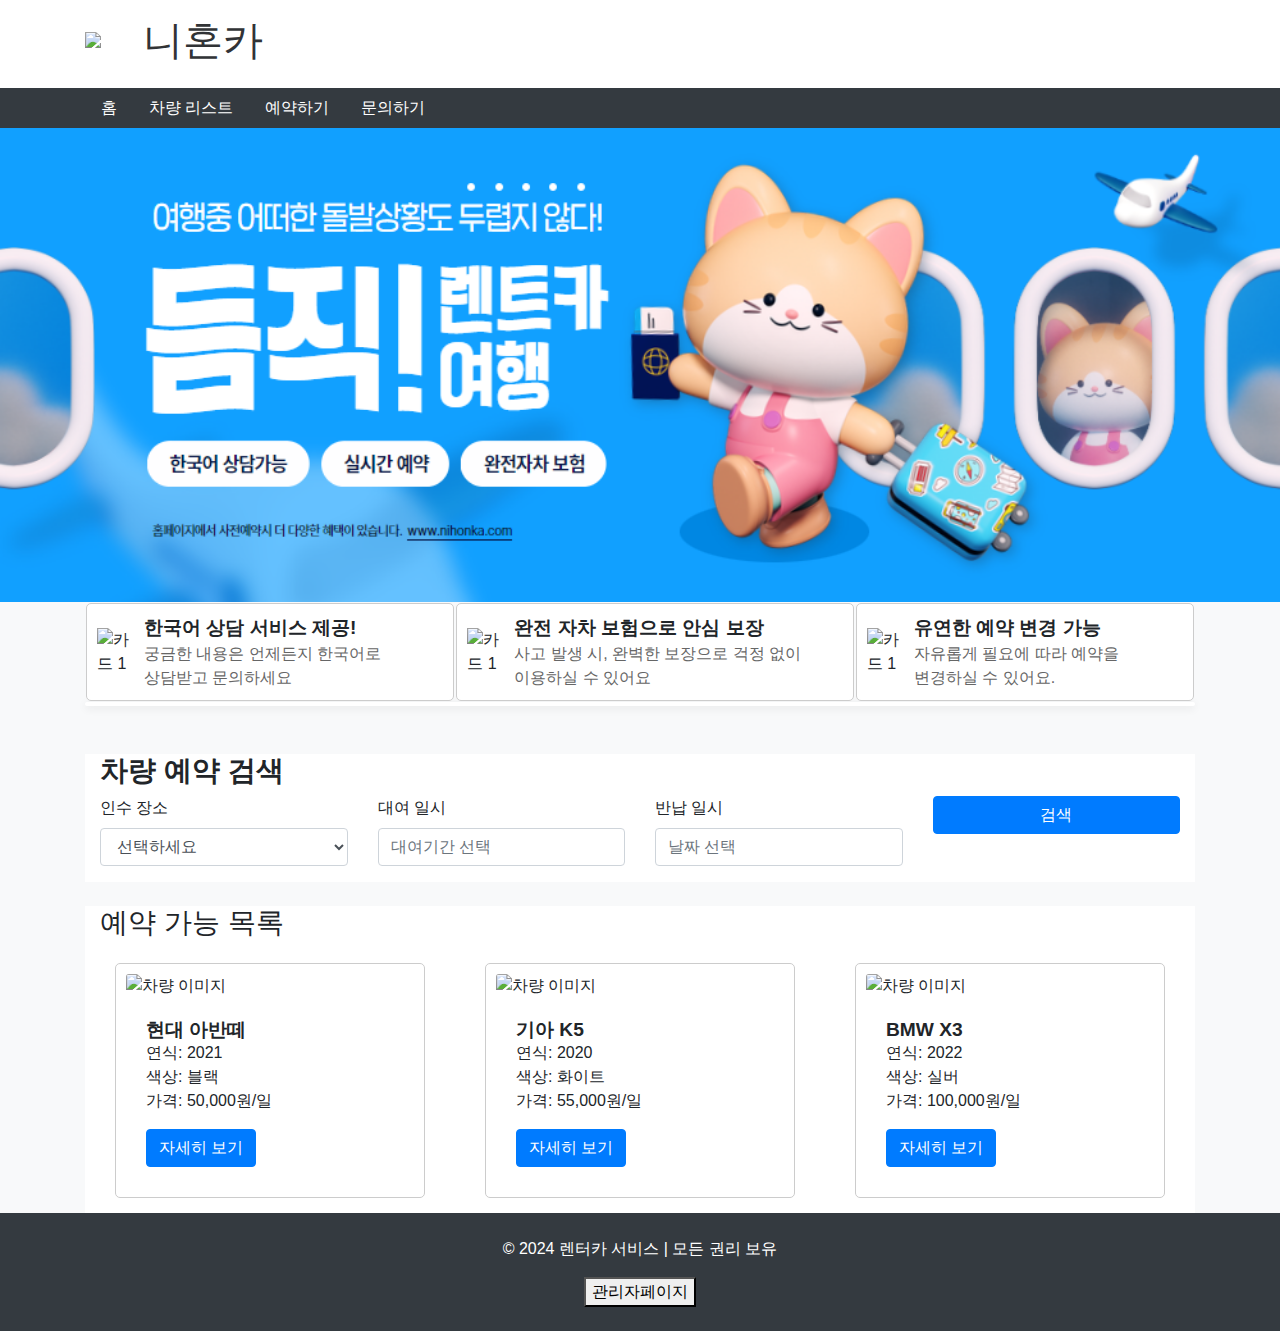
==== index.html @ 3bae7066 "Initial commit" ====
<!DOCTYPE html>
<html lang="ko">

<head>
    <meta charset="UTF-8">
    <meta name="viewport" content="width=device-width, initial-scale=1.0">
    <title>니혼카</title>
    <link rel="stylesheet" href="https://stackpath.bootstrapcdn.com/bootstrap/4.5.2/css/bootstrap.min.css">
    <link rel="stylesheet" href="style/styles.css">

    <link rel="stylesheet" href="https://cdnjs.cloudflare.com/ajax/libs/font-awesome/6.6.0/css/all.min.css"
        integrity="sha512-Kc323vGBEqzTmouAECnVceyQqyqdsSiqLQISBL29aUW4U/M7pSPA/gEUZQqv1cwx4OnYxTxve5UMg5GT6L4JJg=="
        crossorigin="anonymous" referrerpolicy="no-referrer" />

    <script type="text/javascript" src="https://cdn.jsdelivr.net/jquery/latest/jquery.min.js"></script>
    <script type="text/javascript" src="https://cdn.jsdelivr.net/momentjs/latest/moment.min.js"></script>
    <script type="text/javascript" src="https://cdn.jsdelivr.net/npm/daterangepicker/daterangepicker.min.js"></script>
    <link rel="stylesheet" type="text/css" href="https://cdn.jsdelivr.net/npm/daterangepicker/daterangepicker.css" />

</head>

<body>
    
    <header class="bg-white text-white" style="background-color: #ffffff;">
        <div class="container d-flex justify-content-between align-items-center py-3">
            <div class="d-flex align-items-center">
                <img src="logo.png" alt="로고" class="logo">
                <h1 class="ml-2 logoTitle">니혼카</h1>
            </div>
        </div>
    </header>

    <!-- 상단 메뉴 -->
    <nav class="bg-dark">
        <div class="container">
            <ul class="nav">
                <li class="nav-item">
                    <a class="nav-link text-white" href="#">홈</a>
                </li>
                <li class="nav-item">
                    <a class="nav-link text-white" href="#">차량 리스트</a>
                </li>
                <li class="nav-item">
                    <a class="nav-link text-white" href="#">예약하기</a>
                </li>
                <li class="nav-item">
                    <a class="nav-link text-white" href="#">문의하기</a>
                </li>
            </ul>
        </div>
    </nav>
    <!-- <div class="bannerContainer">
        <img src="img/banner.png" alt="배너 이미지" class="img-fluid banner">
    </div> -->

    <!-- 배너 이미지와 블러 오버레이 추가 -->
    <div class="banner-wrapper" id="bannerContainer">
        <div class="blur-background"></div>
        <img src="img/banner.png" alt="배너 이미지" class="banner-image">
    </div>

    <div class="container">
        <!-- 카드 넣는곳 https://img.icons8.com/?size=100&id=46756&format=png&color=000000-->
        <div class="card-container" id="cardContainer">
            <div class="card benefit-card">
                <ul class="benefit-card-ul">
                    <li class="benefit-card-li benefit-card-li-img">
                        <img src="https://img.icons8.com/?size=100&id=FdU0YUFRZ5G0&format=png&color=000000" alt="카드 1"
                            class="card-image">
                    </li>
                    <li class="benefit-card-li benefit-card-li-sub">
                        <p class="card-title">한국어 상담 서비스 제공!</p>
                        <p class="card-description">궁금한 내용은 언제든지 한국어로 상담받고 문의하세요</p>
                    </li>
                </ul>
            </div>
            <div class="card benefit-card">
                <ul class="benefit-card-ul">
                    <li class="benefit-card-li benefit-card-li-img">
                        <img src="https://img.icons8.com/?size=100&id=46756&format=png&color=000000" alt="카드 1"
                            class="card-image">
                    </li>
                    <li class="benefit-card-li benefit-card-li-sub">
                        <p class="card-title">완전 자차 보험으로 안심 보장</p>
                        <p class="card-description">사고 발생 시, 완벽한 보장으로 걱정 없이 이용하실 수 있어요</p>
                    </li>
                </ul>
            </div>
            <div class="card benefit-card">
                <ul class="benefit-card-ul">
                    <li class="benefit-card-li benefit-card-li-img">
                        <img src="https://img.icons8.com/?size=100&id=Ib6dAoXkBweM&format=png&color=000000" alt="카드 1"
                            class="card-image">
                    </li>
                    <li class="benefit-card-li benefit-card-li-sub">
                        <p class="card-title">유연한 예약 변경 가능</p>
                        <p class="card-description">자유롭게 필요에 따라 예약을 변경하실 수 있어요.</p>
                    </li>
                </ul>
            </div>
        </div>
        <div id="cardControl">
            <p class="text-center h2-i"><i class="fa-solid fa-chevron-up i-icon"></i></p>
        </div>

        <!-- 예약하기 위한 검색 정보 받는 곳 -->
        <div class="container mt-5">
            <h3 class="tilteBold">차량 예약 검색</h3>
            <div class="row">
                <div class="col-md-3 col-12">
                    <div class="form-group">
                        <label for="pickupLocation">인수 장소</label>
                        <select class="form-control" id="pickupLocation">
                            <option>선택하세요</option>
                            <option>부산</option>
                            <option>서울</option>
                            <option>제주도</option>
                        </select>
                    </div>
                </div>
                <div class="col-md-3 col-12">
                    <div class="form-group">
                        <label for="pickupDate">대여 일시</label>
                        <div class="date-time-group">
                            <input type="text" class="form-control datepicker" id="pickupDate" placeholder="대여기간 선택">
                        </div>
                    </div>
                </div>
                <div class="col-md-3 col-12">
                    <div class="form-group">
                        <label for="returnDate">반납 일시</label>
                        <div class="date-time-group">
                            <input type="text" class="form-control datepicker" onclick="$('#pickupDate').click();" id="returnDate" placeholder="날짜 선택">
                        </div>
                    </div>
                </div>
                <div class="col-md-3 col-12">
                    <div class="form-group">
                        <button class="btn btn-primary btn-block" id="btnSearch">
                            검색 <i class="fas fa-search"></i>
                        </button>
                    </div>
                </div>
            </div>
        </div>

        <script>
            function pageMove(id){
                const pickupDate = document.getElementById("pickupDate").value;
                const returnDate = document.getElementById("returnDate").value;
            
                // 세션 스토리지에 저장
                sessionStorage.setItem("id", id);
                sessionStorage.setItem("pickupDate", pickupDate);
                sessionStorage.setItem("returnDate", returnDate);
            
                // 페이지 이동
                window.location.href = "/reservationInfo.html";
            }
        </script>

        <div class="container mt-4">
            <h3>예약 가능 목록</h3>
            <div class="row" id="carList">
                <div class="col-md-4">
                    <div class="card">
                        <img src="car1.jpg" class="card-img-top" alt="차량 이미지">
                        <div class="card-body">
                            <h5 class="card-title">현대 아반떼</h5>
                            <p class="card-text">연식: 2021<br>색상: 블랙<br>가격: 50,000원/일</p>
                            <a href="#" class="btn btn-primary">자세히 보기</a>
                        </div>
                    </div>
                </div>

                <div class="col-md-4">
                    <div class="card">
                        <img src="car2.jpg" class="card-img-top" alt="차량 이미지">
                        <div class="card-body">
                            <h5 class="card-title">기아 K5</h5>
                            <p class="card-text">연식: 2020<br>색상: 화이트<br>가격: 55,000원/일</p>
                            <a href="#" class="btn btn-primary">자세히 보기</a>
                        </div>
                    </div>
                </div>

                <div class="col-md-4">
                    <div class="card">
                        <img src="car3.jpg" class="card-img-top" alt="차량 이미지">
                        <div class="card-body">
                            <h5 class="card-title">BMW X3</h5>
                            <p class="card-text">연식: 2022<br>색상: 실버<br>가격: 100,000원/일</p>
                            <a href="#" class="btn btn-primary">자세히 보기</a>
                        </div>
                    </div>
                </div>
            </div>
            <div style="text-align:center;">
                <button class="btn btn-primary" id="btnMoreList" style="display:none;">더보기+</button>                
            </div>
        </div>
    </div>
    <!-- footer 시작 -->
    <footer class="bg-dark text-white text-center py-4">
        <p>&copy; 2024 렌터카 서비스 | 모든 권리 보유</p>
        <button onclick="gotoManage();">관리자페이지</button>
    </footer>

    <script>
        function gotoManage(){
            const password = prompt("비밀번호를 입력하세요");
            if(password == 'nihonka'){
                window.location.href = "/manageCar.html";
            }
        }        
    </script>
<!-- footer 끝 -->

    <script type="module" src="js/firebase.js"></script>
    <script type="module" src="js/source.js"></script>
    
</body>

</html>
---- style/styles.css ----
@font-face {
    font-family: 'aritadm';
    src: url('../fonts/AritaDotumMedium.eot');
    src: local('※'), url('../fonts/AritaDotumMedium.eot?#iefix') format('embedded-opentype'),
         url('../fonts/AritaDotumMedium.woff') format('woff'),
         url('../fonts/AritaDotumKR-Medium.ttf') format('truetype');
    font-weight: normal;
    font-style: normal;
}
body {
    font-family: 'aritadm', sans-serif !important;
    background-color: #f8f9fa;
}
p{
    word-break: keep-all;
}
.tilteBold{
    font-weight: bold;
}
.card {
    margin: 15px;
}
.logo {
    width: 50px; /* 로고 크기 조정 */
}

.logoTitle{
    color : #313336
}

/* .banner-wrapper{
    width: 100%;
    height: 300px;
    background-color: #11A0FF;
}
.banner-image{
    width: 100%;
    height: 300px;
    object-fit: contain;
}  */

.banner-wrapper {
    position: relative;
    width: 100%;
    height: auto; /* 고정된 높이 */
    overflow: hidden;
}

.blur-background {
    position: absolute;
    top: 0;
    left: 0;
    width: 100%;
    height: 100%;
    background-image: url("../img/banner.png");
    background-size: cover;
    background-position: center;
    filter: blur(8px); /* 배경 블러 효과 적용 */
    z-index: 0; /* 뒤에 배치 */
}

.banner-image {
    position: relative;
    width: 100%;
    height: 100%;
    object-fit: contain; /* 원본 이미지 비율 유지 */
    z-index: 1; /* 블러 배경보다 위에 배치 */
}
.benefit-card-ul{
    display: flex;
    list-style-type: none;
    list-style: none;
    padding: 0;
    margin-bottom: 0;
}
.benefit-card-li{
    float: left;
    align-content: center;
}
.card-container {
    display: flex; /* 플렉스박스를 사용하여 카드들을 가로로 나열 */
    justify-content: space-between; /* 카드 사이에 고르게 공간 분배 */
    margin: 0; /* 상하 여백 추가 */
}

.card {
    display: flex; /* Flexbox를 사용하여 자식 요소를 가로로 배치 */
    border: 1px solid #ccc; /* 카드 테두리 */
    padding: 10px; /* 카드 내부 여백 */
    border-radius: 5px; /* 카드 모서리 둥글게 */
}
.benefit-card{
    margin: 1px !important;
}
.card-image-container {
    margin-right: 10px; /* 이미지와 카드 내용 사이의 간격 */
}

.card-image {
    width: 75px; /* 이미지 너비 */
    height: auto; /* 비율 유지 */
}

.card-title {
    font-size: 1.2em; /* 제목 크기 */
    font-weight: bold; /* 제목 두껍게 */
    margin: 0;
}

.card-description {
    font-size: 1em; /* 설명 크기 */
    color: #666; /* 설명 색상 */
    margin: 0;
}
#cardControl{
    width: 100%;
    height: auto;
    text-align: center;
}
.i-icon {
    font-size: 24px; /* 아이콘 크기 */
    color: #333; /* 아이콘 색상 */
}
.h2-i{
    background-color: #ffffff; /* 배경색 흰색 */
    border-radius: 8px; /* 모서리 둥글게 설정 */
    padding: 2px; /* 내부 여백 추가 */
    box-shadow: 0 2px 8px rgba(0, 0, 0, 0.1); /* 그림자 효과 */
    margin: 0; /* 상하 여백 추가 */
}

/* 검색부분 */
.form-group {
    margin-bottom: 1rem; /* 각 요소 간의 간격 조정 */
}
.date-time-group {
    display: flex; /* 날짜와 시간 입력란을 가로로 배치 */
    justify-content: space-between; /* 요소 간격 조정 */
}
.date-time-group .form-control {
    flex: 1; /* 각 입력란의 너비를 균등하게 조정 */
    margin-right: 0.5rem; /* 입력란 간의 간격 조정 */
}
.date-time-group .form-control:last-child {
    margin-right: 0; /* 마지막 요소의 오른쪽 여백 제거 */
}

.mt-5 {
    background-color:#ffffff ;
}

.mt-4{
    background-color:#ffffff ;
}
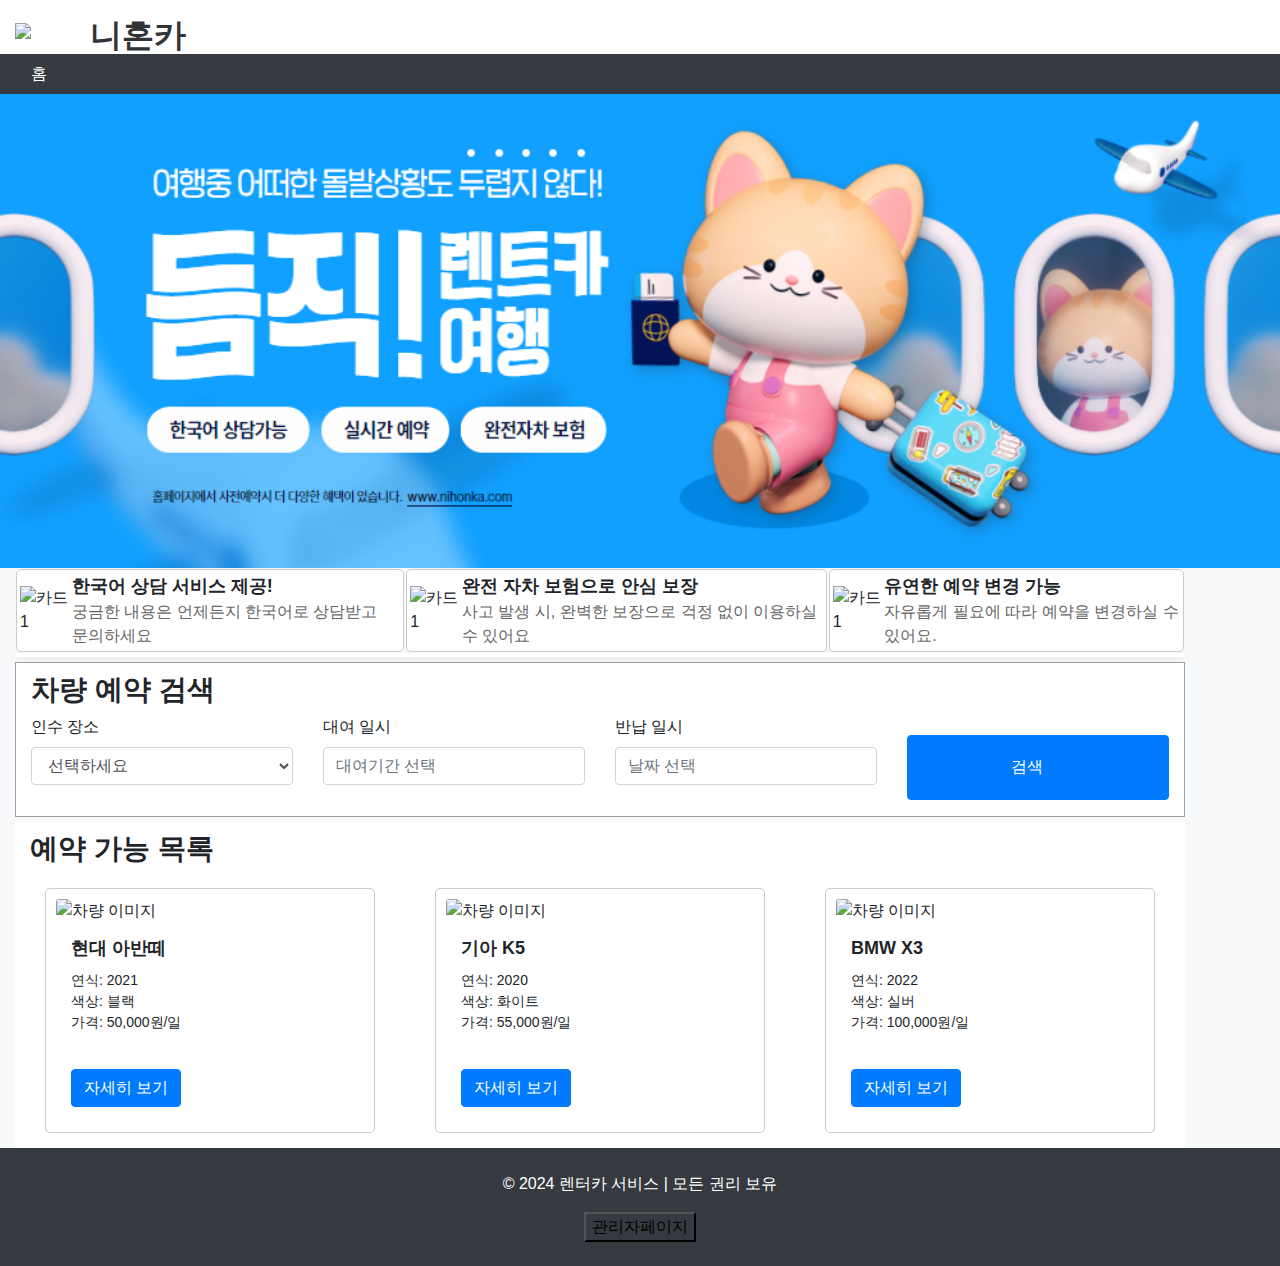
==== commit d995cb76: "update" ====
--- a/index.html
+++ b/index.html
@@ -22,10 +22,10 @@
 <body>
     
     <header class="bg-white text-white" style="background-color: #ffffff;">
-        <div class="container d-flex justify-content-between align-items-center py-3">
+        <div class="container d-flex justify-content-between align-items-center py-3" style="padding-bottom:0 !important;">
             <div class="d-flex align-items-center">
-                <img src="logo.png" alt="로고" class="logo">
-                <h1 class="ml-2 logoTitle">니혼카</h1>
+                <img src="./img/logo.png" alt="로고" class="logo" style="width: 75px;">
+                <h2 class="ml-2 logoTitle" style="font-weight:bold;margin: 0 !important;">니혼카</h2>
             </div>
         </div>
     </header>
@@ -35,9 +35,9 @@
         <div class="container">
             <ul class="nav">
                 <li class="nav-item">
-                    <a class="nav-link text-white" href="#">홈</a>
+                    <a class="nav-link text-white" href="./index.html">홈</a>
                 </li>
-                <li class="nav-item">
+                <!-- <li class="nav-item">
                     <a class="nav-link text-white" href="#">차량 리스트</a>
                 </li>
                 <li class="nav-item">
@@ -45,7 +45,7 @@
                 </li>
                 <li class="nav-item">
                     <a class="nav-link text-white" href="#">문의하기</a>
-                </li>
+                </li> -->
             </ul>
         </div>
     </nav>
@@ -69,8 +69,8 @@
                             class="card-image">
                     </li>
                     <li class="benefit-card-li benefit-card-li-sub">
-                        <p class="card-title">한국어 상담 서비스 제공!</p>
-                        <p class="card-description">궁금한 내용은 언제든지 한국어로 상담받고 문의하세요</p>
+                        <p class="card-title mainCard">한국어 상담 서비스 제공!</p>
+                        <p class="card-description subCard">궁금한 내용은 언제든지 한국어로 상담받고 문의하세요</p>
                     </li>
                 </ul>
             </div>
@@ -81,8 +81,8 @@
                             class="card-image">
                     </li>
                     <li class="benefit-card-li benefit-card-li-sub">
-                        <p class="card-title">완전 자차 보험으로 안심 보장</p>
-                        <p class="card-description">사고 발생 시, 완벽한 보장으로 걱정 없이 이용하실 수 있어요</p>
+                        <p class="card-title mainCard">완전 자차 보험으로 안심 보장</p>
+                        <p class="card-description subCard">사고 발생 시, 완벽한 보장으로 걱정 없이 이용하실 수 있어요</p>
                     </li>
                 </ul>
             </div>
@@ -93,8 +93,8 @@
                             class="card-image">
                     </li>
                     <li class="benefit-card-li benefit-card-li-sub">
-                        <p class="card-title">유연한 예약 변경 가능</p>
-                        <p class="card-description">자유롭게 필요에 따라 예약을 변경하실 수 있어요.</p>
+                        <p class="card-title mainCard">유연한 예약 변경 가능</p>
+                        <p class="card-description subCard">자유롭게 필요에 따라 예약을 변경하실 수 있어요.</p>
                     </li>
                 </ul>
             </div>
@@ -104,7 +104,7 @@
         </div>
 
         <!-- 예약하기 위한 검색 정보 받는 곳 -->
-        <div class="container mt-5">
+        <div class="container mt-5 serchContainer">
             <h3 class="tilteBold">차량 예약 검색</h3>
             <div class="row">
                 <div class="col-md-3 col-12">
@@ -148,19 +148,21 @@
             function pageMove(id){
                 const pickupDate = document.getElementById("pickupDate").value;
                 const returnDate = document.getElementById("returnDate").value;
+                const companyCd = document.getElementById("pickupLocation").value;
             
                 // 세션 스토리지에 저장
                 sessionStorage.setItem("id", id);
                 sessionStorage.setItem("pickupDate", pickupDate);
                 sessionStorage.setItem("returnDate", returnDate);
+                sessionStorage.setItem("companyCd", companyCd);
             
                 // 페이지 이동
-                window.location.href = "/reservationInfo.html";
+                window.location.href = "./reservationInfo.html";
             }
         </script>
 
-        <div class="container mt-4">
-            <h3>예약 가능 목록</h3>
+        <div class="container mt-4 carContainer">
+            <h3 class="tilteBold">예약 가능 목록</h3>
             <div class="row" id="carList">
                 <div class="col-md-4">
                     <div class="card">
@@ -203,14 +205,14 @@
     <!-- footer 시작 -->
     <footer class="bg-dark text-white text-center py-4">
         <p>&copy; 2024 렌터카 서비스 | 모든 권리 보유</p>
-        <button onclick="gotoManage();">관리자페이지</button>
+        <button class="managerBtn" onclick="gotoManage();">관리자페이지</button>
     </footer>
 
     <script>
         function gotoManage(){
             const password = prompt("비밀번호를 입력하세요");
             if(password == 'nihonka'){
-                window.location.href = "/manageCar.html";
+                window.location.href = "./manageRes.html";
             }
         }        
     </script>
@@ -221,4 +223,4 @@
     
 </body>
 
-</html>+</html>
--- a/style/styles.css
+++ b/style/styles.css
@@ -7,6 +7,7 @@
     font-weight: normal;
     font-style: normal;
 }
+
 body {
     font-family: 'aritadm', sans-serif !important;
     background-color: #f8f9fa;
@@ -26,6 +27,21 @@
 
 .logoTitle{
     color : #313336
+}
+
+.container {
+    max-width: 1200px;
+    margin : 0
+}
+
+.serchContainer{
+    border: 1px solid #9ca0a5;
+    padding-top: 10px;
+    margin-top: 5px !important;
+}
+.carContainer{
+    padding-top: 10px;
+    margin-top: 5px !important;
 }
 
 /* .banner-wrapper{
@@ -91,6 +107,7 @@
 }
 .benefit-card{
     margin: 1px !important;
+    padding : 3px !important;
 }
 .card-image-container {
     margin-right: 10px; /* 이미지와 카드 내용 사이의 간격 */
@@ -152,3 +169,123 @@
 .mt-4{
     background-color:#ffffff ;
 }
+
+#btnMoreList{
+    margin-bottom: 10px;
+}
+
+#btnSearch{
+    height: 65px;
+}
+
+/* 카드 전체 스타일 */
+.car-card {
+    width: 100%; /* 카드가 전체 가로폭을 차지하도록 설정 */
+    display: flex;
+    flex-direction: row;
+    margin-bottom: 20px;
+}
+
+/* 카드 이미지 크기 조정 */
+.card-img-top {
+    width: 40%;
+    height: auto;
+}
+
+/* 카드 본문 */
+.card-body {
+    padding: 15px;
+}
+
+/* 제목 스타일 */
+.card-title {
+    font-size: 18px;
+    font-weight: bold;
+}
+
+/* 아이콘을 포함한 텍스트 스타일 */
+.card-text {
+    display: flex;
+    justify-content: flex-start;
+    margin-top: 10px;
+    font-size: 14px;
+}
+
+/* 가격 텍스트 스타일 */
+.price {
+    font-size: 20px;
+    font-weight: bold;
+    color: #e74c3c; /* 가격 색상 */
+    margin-top: 15px;
+}
+
+/* 버튼 스타일 */
+.btn {
+    margin-top: 20px;
+    
+}
+.btn:hover{
+    transform: scale(1.05); /* 버튼과 글자 크기 증가 */
+}
+
+.btnMore{
+    background-color: #fff;
+    color : #333;
+}
+.btnMore:hover{
+    background-color: #0069d9;
+    color : #fff;
+}
+
+/* 아이콘 스타일 */
+.fas {
+    margin-right: 7px;
+    margin-left: 15px;
+}
+
+.cardList{
+    width:97%
+}
+
+.managerBtn{
+    background-color: #343a40!important;
+}
+/* 반응형 디자인 (모바일 화면에서 이미지가 위에 오고 텍스트가 아래로 배치) */
+@media screen and (max-width: 768px) {
+    .car-card {
+        flex-direction: column;
+    }
+    .card-img-top {
+        width: 100%;
+        height: auto;
+    }
+    .card-body{
+        text-align: center;
+    }
+    .card-text {
+        justify-content: space-between;
+    }
+    .fas {
+        margin: 0;
+    }
+    .btn {
+        margin: 0;
+        width: 100%;
+    }
+    .mainCard{
+        font-size : 1em;
+    }
+    .subCard{
+        font-size : 0.8em;
+    }
+    .card-image {
+        width: 40px;
+        height: auto;
+    }
+    .h2-i{
+        font-size: 1px;
+    }
+    .fa-solid{
+        font-size: 13px;
+    }
+}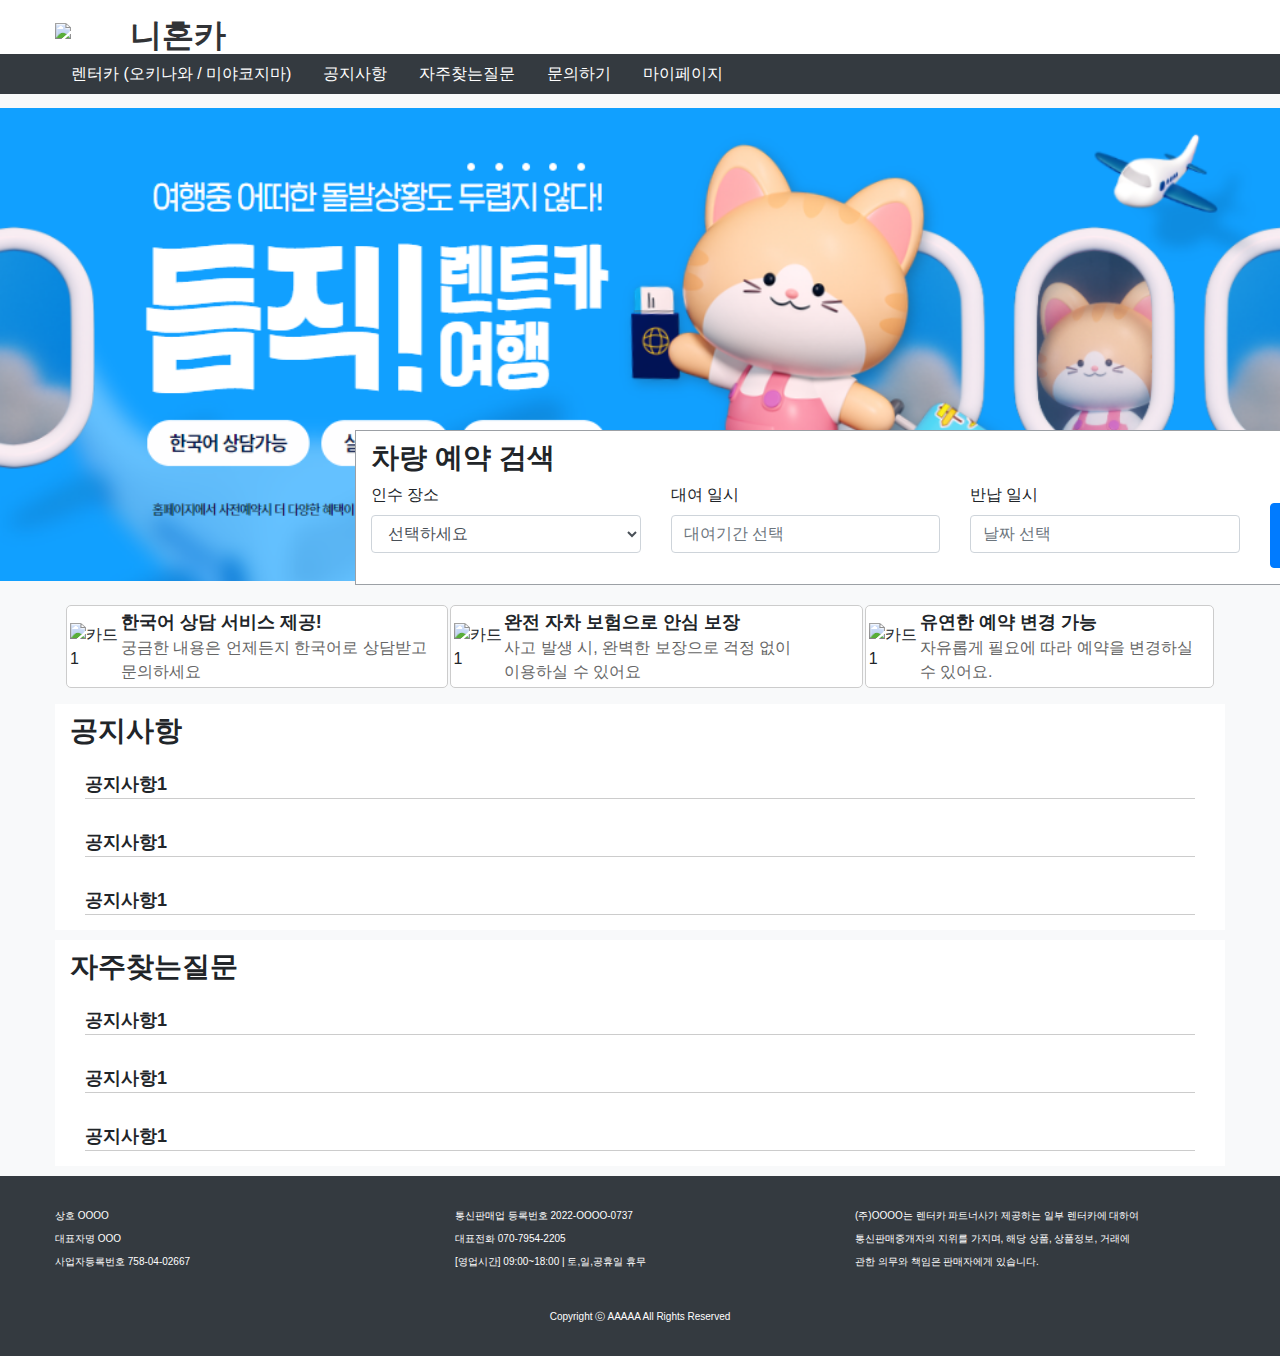
==== commit 08754e5f: "nn" ====
--- a/index.html
+++ b/index.html
@@ -17,12 +17,15 @@
     <script type="text/javascript" src="https://cdn.jsdelivr.net/npm/daterangepicker/daterangepicker.min.js"></script>
     <link rel="stylesheet" type="text/css" href="https://cdn.jsdelivr.net/npm/daterangepicker/daterangepicker.css" />
 
+    <!-- 글꼴 -->
+    <link href="https://hangeul.pstatic.net/hangeul_static/css/nanum-square.css" rel="stylesheet">
 </head>
 
 <body>
-    
+
     <header class="bg-white text-white" style="background-color: #ffffff;">
-        <div class="container d-flex justify-content-between align-items-center py-3" style="padding-bottom:0 !important;">
+        <div class="container d-flex justify-content-between align-items-center py-3"
+            style="padding-bottom:0 !important;">
             <div class="d-flex align-items-center">
                 <img src="./img/logo.png" alt="로고" class="logo" style="width: 75px;">
                 <h2 class="ml-2 logoTitle" style="font-weight:bold;margin: 0 !important;">니혼카</h2>
@@ -32,20 +35,23 @@
 
     <!-- 상단 메뉴 -->
     <nav class="bg-dark">
-        <div class="container">
+        <div class="container nav-container">
             <ul class="nav">
                 <li class="nav-item">
-                    <a class="nav-link text-white" href="./index.html">홈</a>
-                </li>
-                <!-- <li class="nav-item">
-                    <a class="nav-link text-white" href="#">차량 리스트</a>
-                </li>
-                <li class="nav-item">
-                    <a class="nav-link text-white" href="#">예약하기</a>
-                </li>
-                <li class="nav-item">
-                    <a class="nav-link text-white" href="#">문의하기</a>
-                </li> -->
+                    <a class="nav-link text-white" href="./index.html">렌터카 (오키나와 / 미야코지마)</a>
+                </li>
+                <li class="nav-item">
+                    <a class="nav-link text-white" href="./notice.html">공지사항</a>
+                </li>
+                <li class="nav-item">
+                    <a class="nav-link text-white" href="./faq.html">자주찾는질문</a>
+                </li>
+                <li class="nav-item">
+                    <a class="nav-link text-white" href="./ask.html">문의하기</a>
+                </li>
+                <li class="nav-item">
+                    <a class="nav-link text-white" href="./mypage.html">마이페이지</a>
+                </li>
             </ul>
         </div>
     </nav>
@@ -55,56 +61,12 @@
 
     <!-- 배너 이미지와 블러 오버레이 추가 -->
     <div class="banner-wrapper" id="bannerContainer">
-        <div class="blur-background"></div>
         <img src="img/banner.png" alt="배너 이미지" class="banner-image">
     </div>
 
     <div class="container">
-        <!-- 카드 넣는곳 https://img.icons8.com/?size=100&id=46756&format=png&color=000000-->
-        <div class="card-container" id="cardContainer">
-            <div class="card benefit-card">
-                <ul class="benefit-card-ul">
-                    <li class="benefit-card-li benefit-card-li-img">
-                        <img src="https://img.icons8.com/?size=100&id=FdU0YUFRZ5G0&format=png&color=000000" alt="카드 1"
-                            class="card-image">
-                    </li>
-                    <li class="benefit-card-li benefit-card-li-sub">
-                        <p class="card-title mainCard">한국어 상담 서비스 제공!</p>
-                        <p class="card-description subCard">궁금한 내용은 언제든지 한국어로 상담받고 문의하세요</p>
-                    </li>
-                </ul>
-            </div>
-            <div class="card benefit-card">
-                <ul class="benefit-card-ul">
-                    <li class="benefit-card-li benefit-card-li-img">
-                        <img src="https://img.icons8.com/?size=100&id=46756&format=png&color=000000" alt="카드 1"
-                            class="card-image">
-                    </li>
-                    <li class="benefit-card-li benefit-card-li-sub">
-                        <p class="card-title mainCard">완전 자차 보험으로 안심 보장</p>
-                        <p class="card-description subCard">사고 발생 시, 완벽한 보장으로 걱정 없이 이용하실 수 있어요</p>
-                    </li>
-                </ul>
-            </div>
-            <div class="card benefit-card">
-                <ul class="benefit-card-ul">
-                    <li class="benefit-card-li benefit-card-li-img">
-                        <img src="https://img.icons8.com/?size=100&id=Ib6dAoXkBweM&format=png&color=000000" alt="카드 1"
-                            class="card-image">
-                    </li>
-                    <li class="benefit-card-li benefit-card-li-sub">
-                        <p class="card-title mainCard">유연한 예약 변경 가능</p>
-                        <p class="card-description subCard">자유롭게 필요에 따라 예약을 변경하실 수 있어요.</p>
-                    </li>
-                </ul>
-            </div>
-        </div>
-        <div id="cardControl">
-            <p class="text-center h2-i"><i class="fa-solid fa-chevron-up i-icon"></i></p>
-        </div>
-
         <!-- 예약하기 위한 검색 정보 받는 곳 -->
-        <div class="container mt-5 serchContainer">
+        <div class="container mt-5 serchContainer index-search">
             <h3 class="tilteBold">차량 예약 검색</h3>
             <div class="row">
                 <div class="col-md-3 col-12">
@@ -130,7 +92,8 @@
                     <div class="form-group">
                         <label for="returnDate">반납 일시</label>
                         <div class="date-time-group">
-                            <input type="text" class="form-control datepicker" onclick="$('#pickupDate').click();" id="returnDate" placeholder="날짜 선택">
+                            <input type="text" class="form-control datepicker" onclick="$('#pickupDate').click();"
+                                id="returnDate" placeholder="날짜 선택">
                         </div>
                     </div>
                 </div>
@@ -145,23 +108,124 @@
         </div>
 
         <script>
-            function pageMove(id){
+            function pageMove(id) {
                 const pickupDate = document.getElementById("pickupDate").value;
                 const returnDate = document.getElementById("returnDate").value;
                 const companyCd = document.getElementById("pickupLocation").value;
-            
+
                 // 세션 스토리지에 저장
                 sessionStorage.setItem("id", id);
                 sessionStorage.setItem("pickupDate", pickupDate);
                 sessionStorage.setItem("returnDate", returnDate);
                 sessionStorage.setItem("companyCd", companyCd);
-            
+
                 // 페이지 이동
                 window.location.href = "./reservationInfo.html";
             }
         </script>
 
-        <div class="container mt-4 carContainer">
+        <!-- 카드 넣는곳 https://img.icons8.com/?size=100&id=46756&format=png&color=000000-->
+        <div class="card-container" id="cardContainer" style="padding:10px">
+            <div class="card benefit-card">
+                <ul class="benefit-card-ul">
+                    <li class="benefit-card-li benefit-card-li-img">
+                        <img src="https://img.icons8.com/?size=100&id=FdU0YUFRZ5G0&format=png&color=000000" alt="카드 1"
+                            class="card-image">
+                    </li>
+                    <li class="benefit-card-li benefit-card-li-sub">
+                        <p class="card-title mainCard">한국어 상담 서비스 제공!</p>
+                        <p class="card-description subCard">궁금한 내용은 언제든지 한국어로 상담받고 문의하세요</p>
+                    </li>
+                </ul>
+            </div>
+            <div class="card benefit-card">
+                <ul class="benefit-card-ul">
+                    <li class="benefit-card-li benefit-card-li-img">
+                        <img src="https://img.icons8.com/?size=100&id=46756&format=png&color=000000" alt="카드 1"
+                            class="card-image">
+                    </li>
+                    <li class="benefit-card-li benefit-card-li-sub">
+                        <p class="card-title mainCard">완전 자차 보험으로 안심 보장</p>
+                        <p class="card-description subCard">사고 발생 시, 완벽한 보장으로 걱정 없이 이용하실 수 있어요</p>
+                    </li>
+                </ul>
+            </div>
+            <div class="card benefit-card">
+                <ul class="benefit-card-ul">
+                    <li class="benefit-card-li benefit-card-li-img">
+                        <img src="https://img.icons8.com/?size=100&id=Ib6dAoXkBweM&format=png&color=000000" alt="카드 1"
+                            class="card-image">
+                    </li>
+                    <li class="benefit-card-li benefit-card-li-sub">
+                        <p class="card-title mainCard">유연한 예약 변경 가능</p>
+                        <p class="card-description subCard">자유롭게 필요에 따라 예약을 변경하실 수 있어요.</p>
+                    </li>
+                </ul>
+            </div>
+        </div>
+        <!-- <div id="cardControl">
+            <p class="text-center h2-i"><i class="fa-solid fa-chevron-up i-icon"></i></p>
+        </div> -->
+        <div>
+            <div class="container mt-4 carContainer">
+                <h3 class="tilteBold">공지사항</h3>
+                <div class="colmun">
+                    <div class="" style="width:100%">
+                        <div class="notice">
+                            <div class="card-body">
+                                <p class="card-title">공지사항1</p>
+                            </div>
+                        </div>
+                    </div>
+
+                    <div class="">
+                        <div class="notice">
+                            <div class="card-body">
+                                <p class="card-title">공지사항1</p>
+                            </div>
+                        </div>
+                    </div>
+
+                    <div class="">
+                        <div class="notice">
+                            <div class="card-body">
+                                <p class="card-title">공지사항1</p>
+                            </div>
+                        </div>
+                    </div>
+                </div>
+            </div>
+
+            <div class="container mt-4 carContainer">
+                <h3 class="tilteBold">자주찾는질문</h3>
+                <div class="colmun">
+                    <div class="" style="width:100%">
+                        <div class="notice">
+                            <div class="card-body">
+                                <p class="card-title">공지사항1</p>
+                            </div>
+                        </div>
+                    </div>
+
+                    <div class="">
+                        <div class="notice">
+                            <div class="card-body">
+                                <p class="card-title">공지사항1</p>
+                            </div>
+                        </div>
+                    </div>
+
+                    <div class="">
+                        <div class="notice">
+                            <div class="card-body">
+                                <p class="card-title">공지사항1</p>
+                            </div>
+                        </div>
+                    </div>
+                </div>
+            </div>
+        </div>
+        <!-- <div class="container mt-4 carContainer">
             <h3 class="tilteBold">예약 가능 목록</h3>
             <div class="row" id="carList">
                 <div class="col-md-4">
@@ -200,27 +264,50 @@
             <div style="text-align:center;">
                 <button class="btn btn-primary" id="btnMoreList" style="display:none;">더보기+</button>                
             </div>
-        </div>
+        </div> -->
     </div>
     <!-- footer 시작 -->
-    <footer class="bg-dark text-white text-center py-4">
-        <p>&copy; 2024 렌터카 서비스 | 모든 권리 보유</p>
-        <button class="managerBtn" onclick="gotoManage();">관리자페이지</button>
+    <footer class="bg-dark text-white py-4 footer">
+        <div class="container">
+            <div class="row">
+                <!-- 왼쪽 컬럼 -->
+                <div class="col-md-4 footer-column">
+                    <p>상호 OOOO</p>
+                    <p>대표자명 OOO</p>
+                    <p>사업자등록번호 758-04-02667</p>
+                </div>
+                <!-- 가운데 컬럼 -->
+                <div class="col-md-4 footer-column">
+                    <p>통신판매업 등록번호 2022-OOOO-0737</p>
+                    <p>대표전화 070-7954-2205</p>
+                    <p>[영업시간] 09:00~18:00 | 토,일,공휴일 휴무</p>
+                </div>
+                <!-- 오른쪽 컬럼 -->
+                <div class="col-md-4 footer-column text-end">
+                    <p>(주)OOOO는 렌터카 파트너사가 제공하는 일부 렌터카에 대하여</p>
+                    <p>통신판매중개자의 지위를 가지며, 해당 상품, 상품정보, 거래에</p>
+                    <p>관한 의무와 책임은 판매자에게 있습니다.</p>
+                </div>
+            </div>
+            <div class="text-center mt-3">
+                <p>Copyright ⓒ AAAAA All Rights Reserved</p>
+            </div>
+        </div>
     </footer>
 
     <script>
-        function gotoManage(){
+        function gotoManage() {
             const password = prompt("비밀번호를 입력하세요");
-            if(password == 'nihonka'){
+            if (password == 'nihonka') {
                 window.location.href = "./manageRes.html";
             }
         }        
     </script>
-<!-- footer 끝 -->
+    <!-- footer 끝 -->
 
     <script type="module" src="js/firebase.js"></script>
     <script type="module" src="js/source.js"></script>
-    
+
 </body>
 
-</html>
+</html>--- a/style/styles.css
+++ b/style/styles.css
@@ -1,15 +1,6 @@
-@font-face {
-    font-family: 'aritadm';
-    src: url('../fonts/AritaDotumMedium.eot');
-    src: local('※'), url('../fonts/AritaDotumMedium.eot?#iefix') format('embedded-opentype'),
-         url('../fonts/AritaDotumMedium.woff') format('woff'),
-         url('../fonts/AritaDotumKR-Medium.ttf') format('truetype');
-    font-weight: normal;
-    font-style: normal;
-}
 
 body {
-    font-family: 'aritadm', sans-serif !important;
+    font-family: 'NanumSquare', sans-serif !important;
     background-color: #f8f9fa;
 }
 p{
@@ -31,7 +22,6 @@
 
 .container {
     max-width: 1200px;
-    margin : 0
 }
 
 .serchContainer{
@@ -42,6 +32,7 @@
 .carContainer{
     padding-top: 10px;
     margin-top: 5px !important;
+    margin-bottom: 10px;
 }
 
 /* .banner-wrapper{
@@ -74,7 +65,6 @@
     filter: blur(8px); /* 배경 블러 효과 적용 */
     z-index: 0; /* 뒤에 배치 */
 }
-
 .banner-image {
     position: relative;
     width: 100%;
@@ -250,6 +240,74 @@
 .managerBtn{
     background-color: #343a40!important;
 }
+
+#bannerContainer{
+    height: 500px;
+}
+.index-search{
+    position: absolute;
+    top: 425px;
+    left: 355px;
+    z-index: 10;
+}
+.notice p{
+    text-align: left;
+    border-bottom: 1px solid #ccc;
+}
+.footer {
+    background-color: #343a40; /* 어두운 배경 */
+    color: white; /* 텍스트 색상 */
+    padding: 2rem 0;
+}
+
+.footer-column {
+    margin-bottom: 1rem; /* 컬럼 간격 */
+}
+
+.footer p {
+    margin: 0.5rem 0; /* 텍스트 간격 */
+    font-size: 10px; /* 폰트 크기 */
+    line-height: 1.5; /* 줄 간격 */
+}
+.footer .text-center{
+    text-align: center;
+}
+.carList-search{
+    display: block;
+    position: relative;
+}
+.lab-search{
+    display: none;
+}
+.lab-search label{
+    margin:0
+}
+#label_close{
+    display:none;
+}
+
+/* 반응형 설정 */
+@media (max-width: 768px) {
+    .footer-column {
+        text-align: left; /* 모바일에서 왼쪽 정렬 */
+    }
+    .text-end {
+        text-align: left !important; /* 오른쪽 정렬 제거 */
+    }
+    .text-center {
+        text-align: center !important; /* 가운데 정렬 제거 */
+    }
+}
+
+@media (max-width: 576px) {
+    .footer p {
+        font-size: 10px; /* 모바일에서 폰트 크기 축소 */
+    }
+    .footer {
+        padding: 1.5rem 1rem; /* 모바일에서 패딩 축소 */
+    }
+}
+
 /* 반응형 디자인 (모바일 화면에서 이미지가 위에 오고 텍스트가 아래로 배치) */
 @media screen and (max-width: 768px) {
     .car-card {
@@ -288,4 +346,58 @@
     .fa-solid{
         font-size: 13px;
     }
+    .serchContainer {
+        position: relative;
+        top: 0; 
+        left: 0;
+    }
+    #bannerContainer{
+        width:100%;
+        height: auto;
+    }
+    .card-container{
+        display: block;
+    }
+    .nav-container {
+        max-width: 100%; /* 부모 컨테이너 크기 제한 */
+        overflow-x: auto; /* 가로 스크롤 허용 */
+        padding : 0 !important;
+    }
+    
+    .nav {
+        display: inline-flex; /* 가로로 항목 배치 */
+        min-width: 600px; /* 전체 크기 설정 */
+        white-space: nowrap; /* 줄바꿈 방지 */
+        padding: 0; /* 기본 패딩 제거 */
+        margin: 0; /* 기본 마진 제거 */
+        list-style: none; /* 불필요한 점 제거 */
+        font-size: 13px;
+    }
+    
+    .nav-item {
+        display: inline-block; /* 각 항목을 가로로 배치 */
+    }
+    
+    .nav-link {
+        padding: 0.5rem 1rem; /* 여백 추가 */
+        text-decoration: none; /* 기본 밑줄 제거 */
+    }
+    .lab-search{
+        display: block;
+        font-size: 13px;
+        border: 1px solid #ccc;
+        padding: 10px;
+        margin-top:10px;
+    }
+    .lab-search label{
+        margin:0
+    }
+    .carList-search{
+        display: none;
+    }
+    #label_close{
+        display: block;
+        text-align: end;
+        width:100%
+    }
 }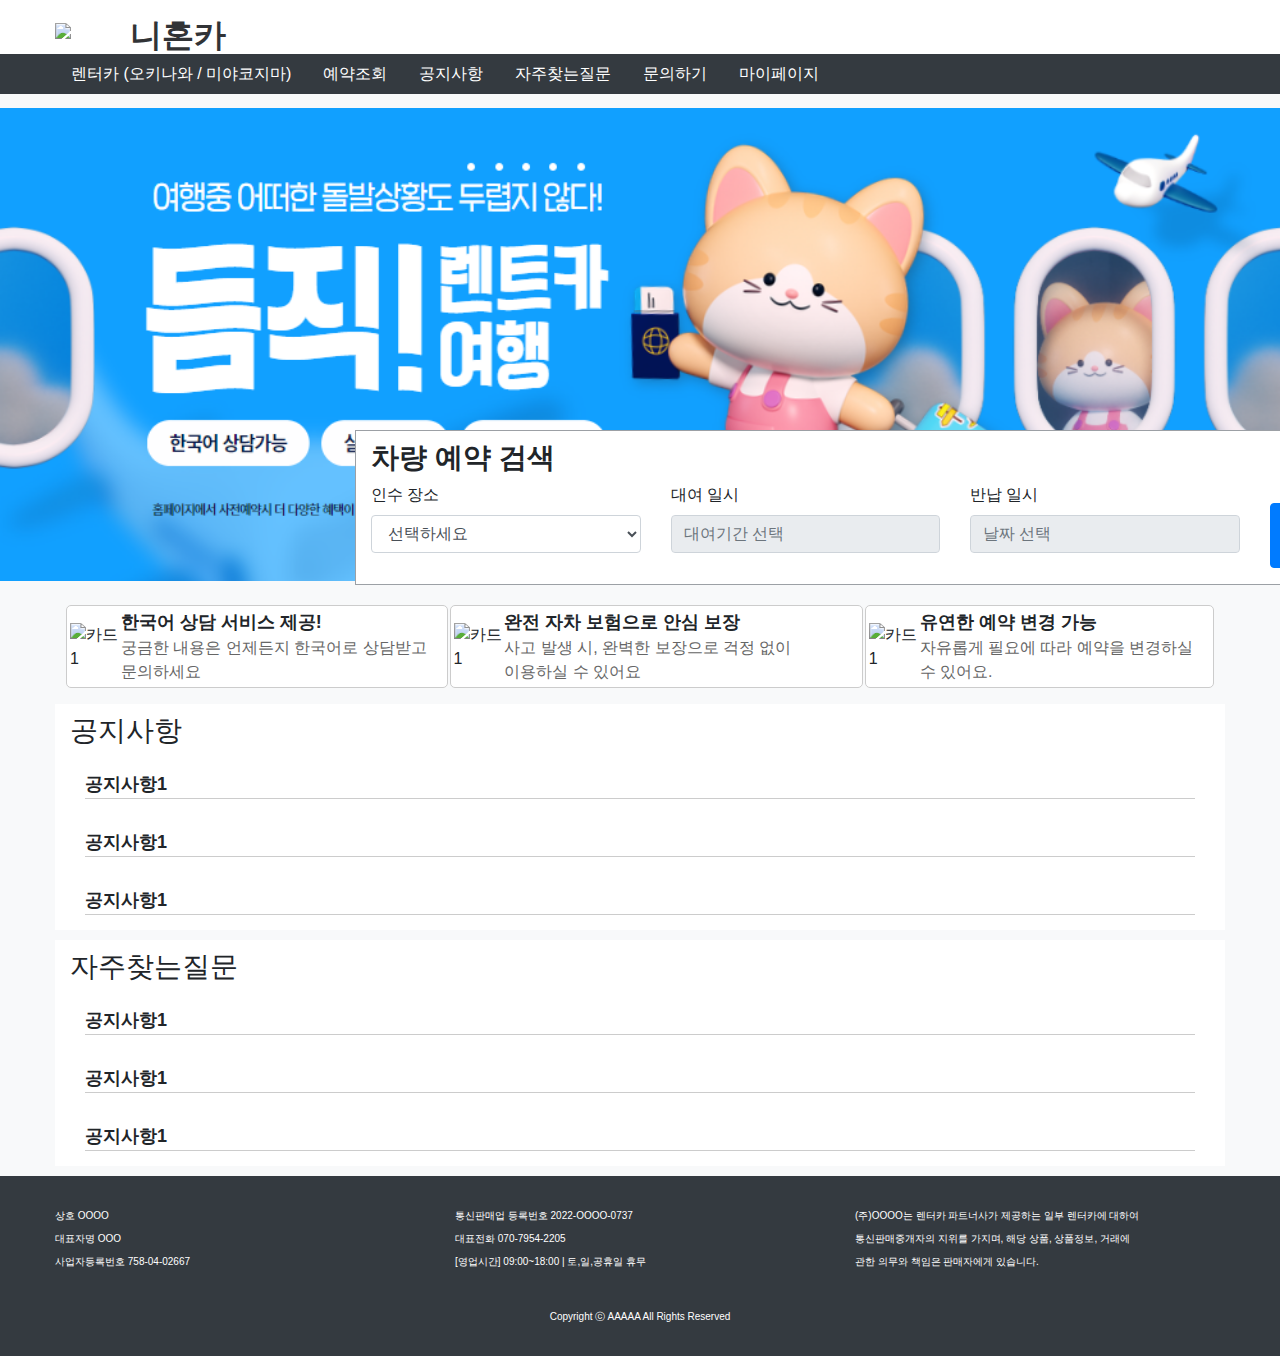
==== commit c8a5510f: "uu" ====
--- a/index.html
+++ b/index.html
@@ -26,7 +26,7 @@
     <header class="bg-white text-white" style="background-color: #ffffff;">
         <div class="container d-flex justify-content-between align-items-center py-3"
             style="padding-bottom:0 !important;">
-            <div class="d-flex align-items-center">
+            <div class="d-flex align-items-center" onclick="window.location.href='./index.html'">
                 <img src="./img/logo.png" alt="로고" class="logo" style="width: 75px;">
                 <h2 class="ml-2 logoTitle" style="font-weight:bold;margin: 0 !important;">니혼카</h2>
             </div>
@@ -39,6 +39,9 @@
             <ul class="nav">
                 <li class="nav-item">
                     <a class="nav-link text-white" href="./index.html">렌터카 (오키나와 / 미야코지마)</a>
+                </li>
+                <li class="nav-item">
+                    <a class="nav-link text-white" href="./retRes.html">예약조회</a>
                 </li>
                 <li class="nav-item">
                     <a class="nav-link text-white" href="./notice.html">공지사항</a>
@@ -84,7 +87,7 @@
                     <div class="form-group">
                         <label for="pickupDate">대여 일시</label>
                         <div class="date-time-group">
-                            <input type="text" class="form-control datepicker" id="pickupDate" placeholder="대여기간 선택">
+                            <input type="text" class="form-control datepicker" id="pickupDate" placeholder="대여기간 선택" readonly>
                         </div>
                     </div>
                 </div>
@@ -93,7 +96,7 @@
                         <label for="returnDate">반납 일시</label>
                         <div class="date-time-group">
                             <input type="text" class="form-control datepicker" onclick="$('#pickupDate').click();"
-                                id="returnDate" placeholder="날짜 선택">
+                                id="returnDate" placeholder="날짜 선택" readonly>
                         </div>
                     </div>
                 </div>
@@ -168,7 +171,7 @@
         </div> -->
         <div>
             <div class="container mt-4 carContainer">
-                <h3 class="tilteBold">공지사항</h3>
+                <h3 class="noticeTitle">공지사항</h3>
                 <div class="colmun">
                     <div class="" style="width:100%">
                         <div class="notice">
@@ -197,7 +200,7 @@
             </div>
 
             <div class="container mt-4 carContainer">
-                <h3 class="tilteBold">자주찾는질문</h3>
+                <h3 class="noticeTitle">자주찾는질문</h3>
                 <div class="colmun">
                     <div class="" style="width:100%">
                         <div class="notice">
